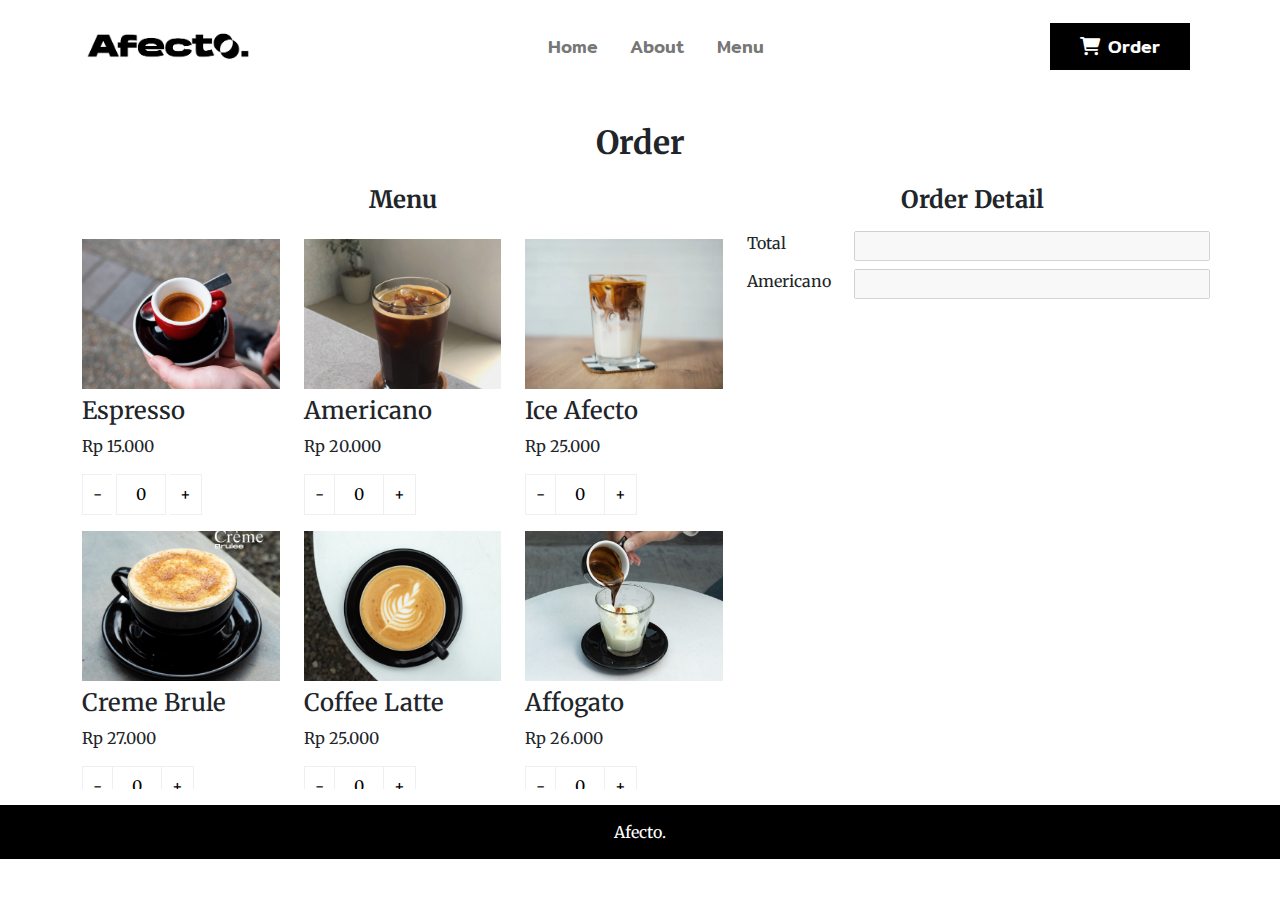
==== order.html @ 4f6c73c6 "First commit" ====
<!DOCTYPE html>
<html lang="en" dir="ltr">
  <head>
    <!--
      Created by : Aditya Suryana
      NIM        : 10121297
      adityasuryana.github.io/afecto
      github.com/adityasuryana
      2022
    -->
    <meta charset="utf-8">
    <meta name="viewport" content="width=device-width, initial-scale=1">
    <title>Order | Afecto.</title>
    <link rel="shortcut icon" href="img/favicon.ico">
    <link rel="stylesheet" href="css/bootstrap.css">
    <link rel="stylesheet" href="css/style.css">
    <link href="https://cdnjs.cloudflare.com/ajax/libs/font-awesome/6.0.0/css/all.min.css" rel="stylesheet">

    <script data-require="jquery@3.1.1" data-semver="3.1.1" src="https://ajax.googleapis.com/ajax/libs/jquery/3.1.1/jquery.min.js"></script>
    <script src="js/script.js" charset="utf-8"></script>
  </head>
  <body>
    <nav class="navbar navbar-expand-lg navbar-light mb-3 py-3">
      <div class="container">
        <a class="navbar-brand" href="index.html">
          <img src="img/logo-1.png" width="100%" height="50px" alt="">
        </a>
        <button class="navbar-toggler" type="button" data-bs-toggle="collapse" data-bs-target="#navbarNavAltMarkup" aria-controls="navbarNavAltMarkup" aria-expanded="false" aria-label="Toggle navigation">
          <span class="navbar-toggler-icon"></span>
        </button>

        <div class="collapse navbar-collapse" id="navbarNavAltMarkup">
          <div class="navbar-nav mx-auto">
            <a class="nav-link mx-2" href="index.html">Home</a>
            <a class="nav-link mx-2" href="about.html">About</a>
            <a class="nav-link mx-2" href="menu.html">Menu</a>
          </div>

          <div class="navbar-nav">
            <a class="nav-link order-button mx-2" href="order.html"><i class="fa-solid fa-cart-shopping me-2"></i>Order</a>
          </div>
        </div>
      </div>
    </nav>

    <div class="container">
      <div class="row mt-2">
        <div class="col-12 mt-3">
          <h2 class="text-center"><b>Order</b></h2>
        </div>

        <form class="formOrder">
          <div class="row">
          <div class="col-xxl-8 col-lg-7 col-12">
          <div class="row menu-overflow">
            <div class="col-12 mt-3">
              <h4 class="text-center"><b>Menu</b></h4>
            </div>

            <div class="col-4 mt-3">
              <img src="img/espresso.jpg" class="img-cover" width="100%" height="150px" alt="">
              <div class="mt-2">
                <h4>Espresso</h4>
                <p>Rp 15.000</p>
                <div class="quantity buttons_added">
                	<input type="button" value="-" class="minus">
                  <input type="number" step="1" min="0" max="" value="0" id="espresso" name="espresso" class="input-text qty text" size="4">
                  <input type="button" value="+" class="plus">
                </div>
              </div>
            </div>

            <div class="col-4 mt-3">
              <img src="img/americano.jpg" class="img-cover" width="100%" height="150px" alt="">

              <div class="mt-2">
                <h4>Americano</h4>
                <p>Rp 20.000</p>
                <div class="quantity buttons_added">
                	<input type="button" value="-" class="minus"><input type="number" step="1" min="0" max="" name="americano" value="0" title="Qty" class="input-text qty text" size="4" pattern="" inputmode=""><input type="button" value="+" class="plus">
                </div>
              </div>
            </div>

            <div class="col-4 mt-3">
              <img src="img/iceafecto.jpg" class="img-cover" width="100%" height="150px" alt="">

              <div class="mt-2">
                <h4>Ice Afecto</h4>
                <p>Rp 25.000</p>
                <div class="quantity buttons_added">
                	<input type="button" value="-" class="minus"><input type="number" step="1" min="0" max="" name="quantity" value="0" title="Qty" class="input-text qty text" size="4" pattern="" inputmode=""><input type="button" value="+" class="plus">
                </div>
              </div>
            </div>

            <div class="col-4 mt-3">
              <img src="img/creme.jpg" class="img-cover" width="100%" height="150px" alt="">

              <div class="mt-2">
                <h4>Creme Brule</h4>
                <p>Rp 27.000</p>
                <div class="quantity buttons_added">
                	<input type="button" value="-" class="minus"><input type="number" step="1" min="0" max="" name="quantity" value="0" title="Qty" class="input-text qty text" size="4" pattern="" inputmode=""><input type="button" value="+" class="plus">
                </div>
              </div>
            </div>

            <div class="col-4 mt-3">
              <img src="img/latte.jpg" class="img-cover" width="100%" height="150px" alt="">

              <div class="mt-2">
                <h4>Coffee Latte</h4>
                <p>Rp 25.000</p>
                <div class="quantity buttons_added">
                	<input type="button" value="-" class="minus"><input type="number" step="1" min="0" max="" name="quantity" value="0" title="Qty" class="input-text qty text" size="4" pattern="" inputmode=""><input type="button" value="+" class="plus">
                </div>
              </div>
            </div>

            <div class="col-4 mt-3">
              <img src="img/affogato.jpg" class="img-cover" width="100%" height="150px" alt="">

              <div class="mt-2">
                <h4>Affogato</h4>
                <p>Rp 26.000</p>
                <div class="quantity buttons_added">
                	<input type="button" value="-" class="minus"><input type="number" step="1" min="0" max="" name="quantity" value="0" title="Qty" class="input-text qty text" size="4" pattern="" inputmode=""><input type="button" value="+" class="plus">
                </div>
              </div>
            </div>

            <div class="col-4 mt-3">
              <img src="img/charcoal.jpg" class="img-cover" width="100%" height="150px" alt="">

              <div class="mt-2">
                <h4>Charcoal</h4>
                <p>Rp 28.000</p>
                <div class="quantity buttons_added">
                	<input type="button" value="-" class="minus"><input type="number" step="1" min="0" max="" name="quantity" value="0" title="Qty" class="input-text qty text" size="4" pattern="" inputmode=""><input type="button" value="+" class="plus">
                </div>
              </div>
            </div>

            <div class="col-4 mt-3">
              <img src="img/milkshakeberry.jpg" class="img-cover" width="100%" height="150px" alt="">

              <div class="mt-2">
                <h4>Milkshake</h4>
                <p>Rp 27.000</p>
                <div class="quantity buttons_added">
                	<input type="button" value="-" class="minus"><input type="number" step="1" min="0" max="" name="quantity" value="0" title="Qty" class="input-text qty text" size="4" pattern="" inputmode=""><input type="button" value="+" class="plus">
                </div>
              </div>
            </div>

            <div class="col-4 mt-3">
              <img src="img/choberry.jpg" class="img-cover" width="100%" height="150px" alt="">

              <div class="mt-2">
                <h4>Choco Berry</h4>
                <p>Rp 28.000</p>
                <div class="quantity buttons_added">
                	<input type="button" value="-" class="minus"><input type="number" step="1" min="0" max="" name="quantity" value="0" title="Qty" class="input-text qty text" size="4" pattern="" inputmode=""><input type="button" value="+" class="plus">
                </div>
              </div>
            </div>

            <div class="col-4 mt-3">
              <img src="img/jacs.jpg" class="img-cover" width="100%" height="150px" alt="">

              <div class="mt-2">
                <h4>Jac's Secret</h4>
                <p>Rp 27.000</p>
                <div class="quantity buttons_added">
                	<input type="button" value="-" class="minus"><input type="number" step="1" min="0" max="" name="quantity" value="0" title="Qty" class="input-text qty text" size="4" pattern="" inputmode=""><input type="button" value="+" class="plus">
                </div>
              </div>
            </div>

            <div class="col-4 mt-3">
              <img src="img/berry-lime.jpg" class="img-cover" width="100%" height="150px" alt="">

              <div class="mt-2">
                <h4>Perfect Indigo</h4>
                <p>Rp 28.000</p>
                <div class="quantity buttons_added">
                	<input type="button" value="-" class="minus"><input type="number" step="1" min="0" max="" name="quantity" value="0" title="Qty" class="input-text qty text" size="4" pattern="" inputmode=""><input type="button" value="+" class="plus">
                </div>
              </div>
            </div>

            <div class="col-4 mt-3">
              <img src="img/green-sunday.jpg" class="img-cover" width="100%" height="150px" alt="">

              <div class="mt-2">
                <h4>Green Sunday</h4>
                <p>Rp 28.000</p>
                <div class="quantity buttons_added">
                	<input type="button" value="-" class="minus"><input type="number" step="1" min="0" max="" name="quantity" value="0" title="Qty" class="input-text qty text" size="4" pattern="" inputmode=""><input type="button" value="+" class="plus">
                </div>
              </div>
            </div>

            <div class="col-4 mt-3">
              <img src="img/fries.jpg" class="img-cover" width="100%" height="150px" alt="">

              <div class="mt-2">
                <h4>French Fries</h4>
                <p>Rp 20.000</p>
                <div class="quantity buttons_added">
                	<input type="button" value="-" class="minus"><input type="number" step="1" min="0" max="" name="quantity" value="0" title="Qty" class="input-text qty text" size="4" pattern="" inputmode=""><input type="button" value="+" class="plus">
                </div>
              </div>
            </div>

            <div class="col-4 mt-3">
              <img src="img/taichan.jpg" class="img-cover" width="100%" height="150px" alt="">

              <div class="mt-2">
                <h4>Taichan</h4>
                <p>Rp 28.000</p>
                <div class="quantity buttons_added">
                	<input type="button" value="-" class="minus"><input type="number" step="1" min="0" max="" name="quantity" value="0" title="Qty" class="input-text qty text" size="4" pattern="" inputmode=""><input type="button" value="+" class="plus">
                </div>
              </div>
            </div>

            <div class="col-4 mt-3">
              <img src="img/tahu.jpg" class="img-cover" width="100%" height="150px" alt="">

              <div class="mt-2">
                <h4>Fried Chili Salt Tofu</h4>
                <p>Rp 20.000</p>
                <div class="quantity buttons_added">
                	<input type="button" value="-" class="minus"><input type="number" step="1" min="0" max="" name="quantity" value="0" title="Qty" class="input-text qty text" size="4" pattern="" inputmode=""><input type="button" value="+" class="plus">
                </div>
              </div>
            </div>

            <div class="col-12 mt-3">
              <button type="reset" class="btn btn-light w-15 me-3" value="reset">Reset</button>
              <button type="button" class="btn btn-success w-75" value="send" onclick="send()">Next</button>
            </div>
          </div>
        </div>

        <div class="col-xxl-4 col-lg-5 col-12">
          <div class="row">
            <div class="col-12 mt-3">
              <h4 class="text-center"><b>Order Detail</b></h4>
            </div>

            <div class="col-12 mt-2">
              <div class="row">
                <label class="col-xxl-3 col-xl-3 col-md-4 col-sm-4 col-4">Total</label>
                <input class="col-xxl-9 col-xl-9 col-md-8 col-sm-8 col-7" name="total" disabled>
              </div>

              <div class="row mt-2">
                <label class="col-xxl-3 col-xl-3 col-md-4 col-sm-4 col-4">Americano</label>
                <input class="col-xxl-9 col-xl-9 col-md-8 col-sm-8 col-7" name="menu2" disabled>
              </div>


            </div>

          </div>
        </div>
      </div>
    </form>
  </div>
</div>

    <footer class="mt-3">
      <a href="https://adityasuryana.github.io/profile/" target="_blank">Afecto.</a>
    </footer>

    <script src="js/bootstrap.js" charset="utf-8"></script>
    <script>
      function send(){
        var espressoP = 15000;
        var americanoP = 20000;

        var espressoQ = (document.formOrder.espresso.value);
        var americanoQ = (document.formOrder.americano.value);

        var tot = (espressoQ * espressoP) + (americanoQ * americanoP);

        document.formOrder.total.value = total;

      }
    </script>
  </body>
</html>
---- css/style.css ----
/*
  Created by : Aditya Suryana
  NIM        : 10121297
  adityasuryana.github.io/afecto
  github.com/adityasuryana
  2022
*/

@import url('https://fonts.googleapis.com/css2?family=Roboto+Mono:wght@100;200;300;400;500;600;700&display=swap');
@import url('https://fonts.googleapis.com/css2?family=Poppins:wght@300;400;500&display=swap');
@import url('https://fonts.googleapis.com/css2?family=Mitr:wght@200;300;400;500;600;700&display=swap');
@import url('https://fonts.googleapis.com/css2?family=Merriweather:wght@200;300;400;500;600;700&display=swap');



* {
  font-family: 'Merriweather', sans-serif;
}

a {
  text-decoration: none;
}

img {
    pointer-events: none;
}

select {
  cursor: pointer;
}

.text-justify {
  text-align: justify;
}

.nav-link {
  font-family: Mitr;
  font-size: 18px;
  font-weight: 500;
}

.nav-link.active {
  color: rgba(0, 0, 0, 0.8)!important;
}

.order-button {
  background-color: black;
  color: white!important;
  padding: 10px 30px!important;
  text-align: center;
}

.header-text {
  text-align: justify;
  font-size: 55px;
  color: black;
}

.header-img {
  height: 550px;
}

.menu-overflow {
  max-height: 77.7vh;
  overflow: auto;
}

@media (max-width: 1399px) {
  .header-text {
    font-size: 45px;
    margin-right: 25px;
  }

  .menu-overflow {
    max-height: 68.7vh;
    overflow: auto;
  }
}

@media (max-width: 1199px) {
  .header-text {
    font-size: 35px;
  }
}

@media (max-width: 767px) {
  .header-text {
    font-size: 25px;
  }
}

.card {
  border: none;
}

.img-cover {
  object-fit: cover;
}

.img-fit {
  object-position: 0px 53%;
  object-fit: cover;
}

footer {
  background-color: white;
  padding: 15px;
  display: block;
  text-align: center;
  background-color: black;
}

footer a {
  color: white;
}

.sticky-footer {
  margin-top: 10px;
  width: 100%;
  position: absolute;
  bottom: 0;
}

.quantity {
 display: inline-block; }

.quantity .input-text.qty {
 width: 50px;
 height: 41px;
 padding: 0 5px;
 text-align: center;
 background-color: transparent;
 border: 1px solid #efefef;
}

.quantity.buttons_added {
 text-align: left;
 position: relative;
 white-space: nowrap;
 vertical-align: top; }

.quantity.buttons_added input {
 display: inline-block;
 margin: 0;
 vertical-align: top;
 box-shadow: none;
}

.quantity.buttons_added .minus,
.quantity.buttons_added .plus {
 padding: 7px 10px 8px;
 height: 41px;
 background-color: #ffffff;
 border: 1px solid #efefef;
 cursor:pointer;}

.quantity.buttons_added .minus {
 border-right: 0; }

.quantity.buttons_added .plus {
 border-left: 0; }

.quantity.buttons_added .minus:hover,
.quantity.buttons_added .plus:hover {
 background: #eeeeee; }

.quantity input::-webkit-outer-spin-button,
.quantity input::-webkit-inner-spin-button {
 -webkit-appearance: none;
 -moz-appearance: none;
 margin: 0; }

 .quantity.buttons_added .minus:focus,
.quantity.buttons_added .plus:focus {
 outline: none; }
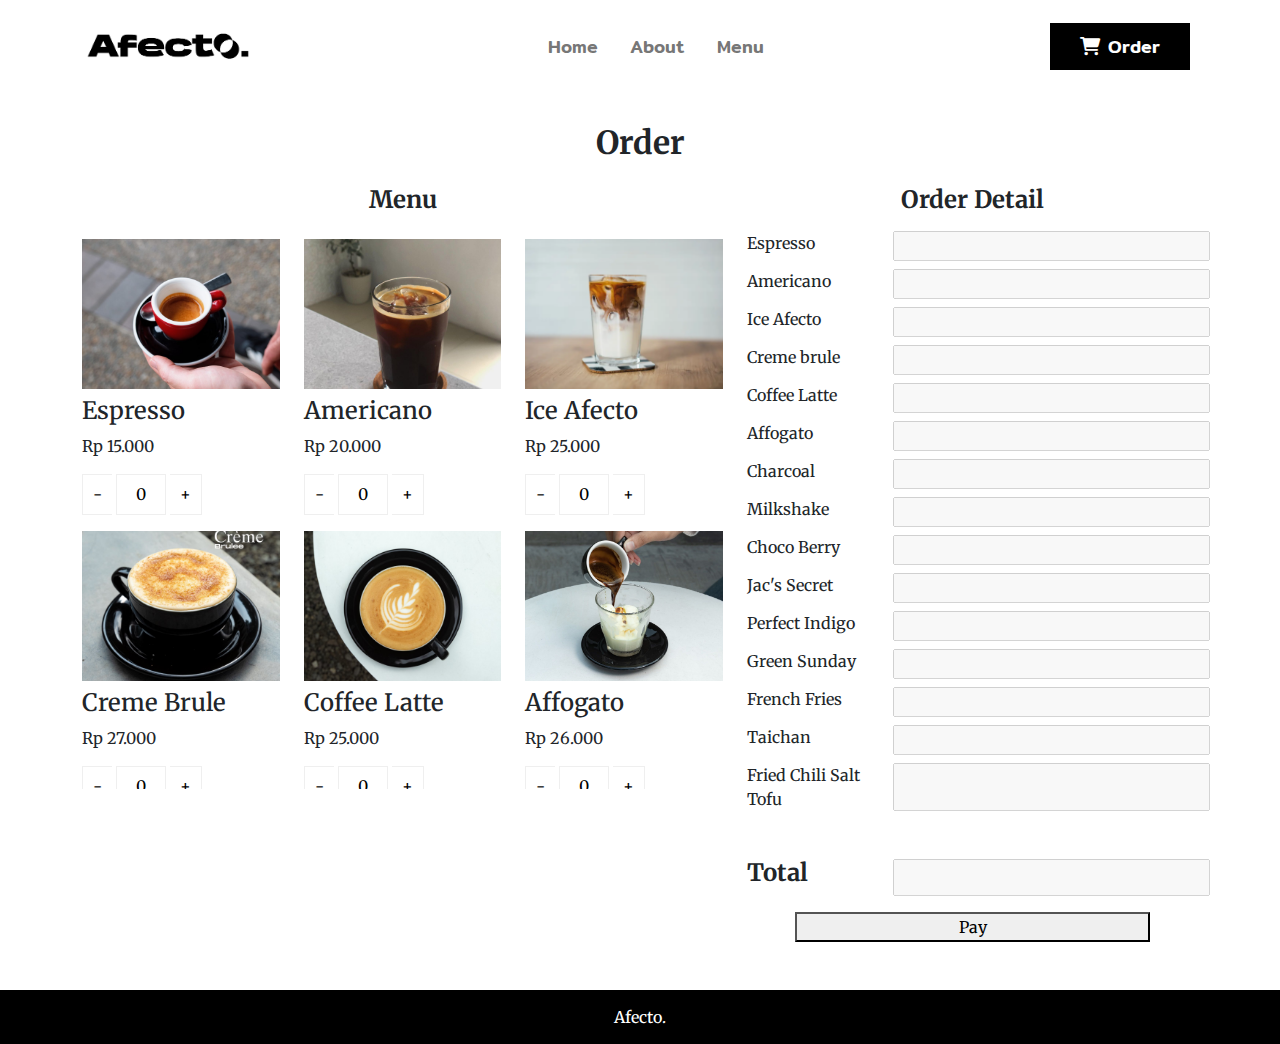
==== commit a89c2b6b: "add javascript function" ====
--- a/order.html
+++ b/order.html
@@ -15,7 +15,7 @@
     <link rel="stylesheet" href="css/bootstrap.css">
     <link rel="stylesheet" href="css/style.css">
     <link href="https://cdnjs.cloudflare.com/ajax/libs/font-awesome/6.0.0/css/all.min.css" rel="stylesheet">
-
+    <script src="js/bootstrap.js" charset="utf-8"></script>
     <script data-require="jquery@3.1.1" data-semver="3.1.1" src="https://ajax.googleapis.com/ajax/libs/jquery/3.1.1/jquery.min.js"></script>
     <script src="js/script.js" charset="utf-8"></script>
   </head>
@@ -49,7 +49,7 @@
           <h2 class="text-center"><b>Order</b></h2>
         </div>
 
-        <form class="formOrder">
+        <form name="formOrder">
           <div class="row">
           <div class="col-xxl-8 col-lg-7 col-12">
           <div class="row menu-overflow">
@@ -64,7 +64,7 @@
                 <p>Rp 15.000</p>
                 <div class="quantity buttons_added">
                 	<input type="button" value="-" class="minus">
-                  <input type="number" step="1" min="0" max="" value="0" id="espresso" name="espresso" class="input-text qty text" size="4">
+                  <input type="number" class="input-text qty text" step="1" min="0" value="0" name="espresso">
                   <input type="button" value="+" class="plus">
                 </div>
               </div>
@@ -77,7 +77,9 @@
                 <h4>Americano</h4>
                 <p>Rp 20.000</p>
                 <div class="quantity buttons_added">
-                	<input type="button" value="-" class="minus"><input type="number" step="1" min="0" max="" name="americano" value="0" title="Qty" class="input-text qty text" size="4" pattern="" inputmode=""><input type="button" value="+" class="plus">
+                  <input type="button" value="-" class="minus">
+                  <input type="number" class="input-text qty text" step="1" min="0" value="0" name="americano">
+                  <input type="button" value="+" class="plus">
                 </div>
               </div>
             </div>
@@ -89,7 +91,9 @@
                 <h4>Ice Afecto</h4>
                 <p>Rp 25.000</p>
                 <div class="quantity buttons_added">
-                	<input type="button" value="-" class="minus"><input type="number" step="1" min="0" max="" name="quantity" value="0" title="Qty" class="input-text qty text" size="4" pattern="" inputmode=""><input type="button" value="+" class="plus">
+                  <input type="button" value="-" class="minus">
+                  <input type="number" class="input-text qty text" step="1" min="0" value="0" name="iceAfecto">
+                  <input type="button" value="+" class="plus">
                 </div>
               </div>
             </div>
@@ -101,7 +105,9 @@
                 <h4>Creme Brule</h4>
                 <p>Rp 27.000</p>
                 <div class="quantity buttons_added">
-                	<input type="button" value="-" class="minus"><input type="number" step="1" min="0" max="" name="quantity" value="0" title="Qty" class="input-text qty text" size="4" pattern="" inputmode=""><input type="button" value="+" class="plus">
+                  <input type="button" value="-" class="minus">
+                  <input type="number" class="input-text qty text" step="1" min="0" value="0" name="cremeBrule">
+                  <input type="button" value="+" class="plus">
                 </div>
               </div>
             </div>
@@ -113,7 +119,9 @@
                 <h4>Coffee Latte</h4>
                 <p>Rp 25.000</p>
                 <div class="quantity buttons_added">
-                	<input type="button" value="-" class="minus"><input type="number" step="1" min="0" max="" name="quantity" value="0" title="Qty" class="input-text qty text" size="4" pattern="" inputmode=""><input type="button" value="+" class="plus">
+                  <input type="button" value="-" class="minus">
+                  <input type="number" class="input-text qty text" step="1" min="0" value="0" name="latte">
+                  <input type="button" value="+" class="plus">
                 </div>
               </div>
             </div>
@@ -125,7 +133,9 @@
                 <h4>Affogato</h4>
                 <p>Rp 26.000</p>
                 <div class="quantity buttons_added">
-                	<input type="button" value="-" class="minus"><input type="number" step="1" min="0" max="" name="quantity" value="0" title="Qty" class="input-text qty text" size="4" pattern="" inputmode=""><input type="button" value="+" class="plus">
+                  <input type="button" value="-" class="minus">
+                  <input type="number" class="input-text qty text" step="1" min="0" value="0" name="affogato">
+                  <input type="button" value="+" class="plus">
                 </div>
               </div>
             </div>
@@ -137,7 +147,9 @@
                 <h4>Charcoal</h4>
                 <p>Rp 28.000</p>
                 <div class="quantity buttons_added">
-                	<input type="button" value="-" class="minus"><input type="number" step="1" min="0" max="" name="quantity" value="0" title="Qty" class="input-text qty text" size="4" pattern="" inputmode=""><input type="button" value="+" class="plus">
+                  <input type="button" value="-" class="minus">
+                  <input type="number" class="input-text qty text" step="1" min="0" value="0" name="charcoal">
+                  <input type="button" value="+" class="plus">
                 </div>
               </div>
             </div>
@@ -149,7 +161,9 @@
                 <h4>Milkshake</h4>
                 <p>Rp 27.000</p>
                 <div class="quantity buttons_added">
-                	<input type="button" value="-" class="minus"><input type="number" step="1" min="0" max="" name="quantity" value="0" title="Qty" class="input-text qty text" size="4" pattern="" inputmode=""><input type="button" value="+" class="plus">
+                  <input type="button" value="-" class="minus">
+                  <input type="number" class="input-text qty text" step="1" min="0" value="0" name="milkshake">
+                  <input type="button" value="+" class="plus">
                 </div>
               </div>
             </div>
@@ -161,7 +175,9 @@
                 <h4>Choco Berry</h4>
                 <p>Rp 28.000</p>
                 <div class="quantity buttons_added">
-                	<input type="button" value="-" class="minus"><input type="number" step="1" min="0" max="" name="quantity" value="0" title="Qty" class="input-text qty text" size="4" pattern="" inputmode=""><input type="button" value="+" class="plus">
+                  <input type="button" value="-" class="minus">
+                  <input type="number" class="input-text qty text" step="1" min="0" value="0" name="chocoBerry">
+                  <input type="button" value="+" class="plus">
                 </div>
               </div>
             </div>
@@ -173,7 +189,9 @@
                 <h4>Jac's Secret</h4>
                 <p>Rp 27.000</p>
                 <div class="quantity buttons_added">
-                	<input type="button" value="-" class="minus"><input type="number" step="1" min="0" max="" name="quantity" value="0" title="Qty" class="input-text qty text" size="4" pattern="" inputmode=""><input type="button" value="+" class="plus">
+                  <input type="button" value="-" class="minus">
+                  <input type="number" class="input-text qty text" step="1" min="0" value="0" name="jacs">
+                  <input type="button" value="+" class="plus">
                 </div>
               </div>
             </div>
@@ -185,7 +203,9 @@
                 <h4>Perfect Indigo</h4>
                 <p>Rp 28.000</p>
                 <div class="quantity buttons_added">
-                	<input type="button" value="-" class="minus"><input type="number" step="1" min="0" max="" name="quantity" value="0" title="Qty" class="input-text qty text" size="4" pattern="" inputmode=""><input type="button" value="+" class="plus">
+                  <input type="button" value="-" class="minus">
+                  <input type="number" class="input-text qty text" step="1" min="0" value="0" name="indigo">
+                  <input type="button" value="+" class="plus">
                 </div>
               </div>
             </div>
@@ -197,7 +217,9 @@
                 <h4>Green Sunday</h4>
                 <p>Rp 28.000</p>
                 <div class="quantity buttons_added">
-                	<input type="button" value="-" class="minus"><input type="number" step="1" min="0" max="" name="quantity" value="0" title="Qty" class="input-text qty text" size="4" pattern="" inputmode=""><input type="button" value="+" class="plus">
+                  <input type="button" value="-" class="minus">
+                  <input type="number" class="input-text qty text" step="1" min="0" value="0" name="greenSunday">
+                  <input type="button" value="+" class="plus">
                 </div>
               </div>
             </div>
@@ -209,7 +231,9 @@
                 <h4>French Fries</h4>
                 <p>Rp 20.000</p>
                 <div class="quantity buttons_added">
-                	<input type="button" value="-" class="minus"><input type="number" step="1" min="0" max="" name="quantity" value="0" title="Qty" class="input-text qty text" size="4" pattern="" inputmode=""><input type="button" value="+" class="plus">
+                  <input type="button" value="-" class="minus">
+                  <input type="number" class="input-text qty text" step="1" min="0" value="0" name="fries">
+                  <input type="button" value="+" class="plus">
                 </div>
               </div>
             </div>
@@ -221,8 +245,9 @@
                 <h4>Taichan</h4>
                 <p>Rp 28.000</p>
                 <div class="quantity buttons_added">
-                	<input type="button" value="-" class="minus"><input type="number" step="1" min="0" max="" name="quantity" value="0" title="Qty" class="input-text qty text" size="4" pattern="" inputmode=""><input type="button" value="+" class="plus">
-                </div>
+                  <input type="button" value="-" class="minus">
+                  <input type="number" class="input-text qty text" step="1" min="0" value="0" name="taichan">
+                  <input type="button" value="+" class="plus"></div>
               </div>
             </div>
 
@@ -233,8 +258,9 @@
                 <h4>Fried Chili Salt Tofu</h4>
                 <p>Rp 20.000</p>
                 <div class="quantity buttons_added">
-                	<input type="button" value="-" class="minus"><input type="number" step="1" min="0" max="" name="quantity" value="0" title="Qty" class="input-text qty text" size="4" pattern="" inputmode=""><input type="button" value="+" class="plus">
-                </div>
+                  <input type="button" value="-" class="minus">
+                  <input type="number" class="input-text qty text" step="1" min="0" value="0" name="tofu">
+                  <input type="button" value="+" class="plus"></div>
               </div>
             </div>
 
@@ -251,17 +277,93 @@
               <h4 class="text-center"><b>Order Detail</b></h4>
             </div>
 
-            <div class="col-12 mt-2">
+            <div class="col-12 mt-2 menu-overflow-small">
               <div class="row">
-                <label class="col-xxl-3 col-xl-3 col-md-4 col-sm-4 col-4">Total</label>
-                <input class="col-xxl-9 col-xl-9 col-md-8 col-sm-8 col-7" name="total" disabled>
-              </div>
-
-              <div class="row mt-2">
-                <label class="col-xxl-3 col-xl-3 col-md-4 col-sm-4 col-4">Americano</label>
-                <input class="col-xxl-9 col-xl-9 col-md-8 col-sm-8 col-7" name="menu2" disabled>
-              </div>
-
+                <label class="col-xxl-4 col-xl-4 col-md-4 col-sm-4 col-4">Espresso</label>
+                <input class="col-xxl-8 col-xl-8 col-md-8 col-sm-8 col-7 outputMenu" name="menu1" disabled>
+              </div>
+
+              <div class="row mt-2">
+                <label class="col-xxl-4 col-xl-4 col-md-4 col-sm-4 col-4">Americano</label>
+                <input class="col-xxl-8 col-xl-8 col-md-8 col-sm-8 col-7 outputMenu" name="menu2" disabled>
+              </div>
+
+              <div class="row mt-2">
+                <label class="col-xxl-4 col-xl-4 col-md-4 col-sm-4 col-4">Ice Afecto</label>
+                <input class="col-xxl-8 col-xl-8 col-md-8 col-sm-8 col-7 outputMenu" name="menu3" disabled>
+              </div>
+
+              <div class="row mt-2">
+                <label class="col-xxl-4 col-xl-4 col-md-4 col-sm-4 col-4">Creme brule</label>
+                <input class="col-xxl-8 col-xl-8 col-md-8 col-sm-8 col-7 outputMenu" name="menu4" disabled>
+              </div>
+
+              <div class="row mt-2">
+                <label class="col-xxl-4 col-xl-4 col-md-4 col-sm-4 col-4">Coffee Latte</label>
+                <input class="col-xxl-8 col-xl-8 col-md-8 col-sm-8 col-7 outputMenu" name="menu5" disabled>
+              </div>
+
+              <div class="row mt-2">
+                <label class="col-xxl-4 col-xl-4 col-md-4 col-sm-4 col-4">Affogato</label>
+                <input class="col-xxl-8 col-xl-8 col-md-8 col-sm-8 col-7 outputMenu" name="menu6" disabled>
+              </div>
+
+              <div class="row mt-2">
+                <label class="col-xxl-4 col-xl-4 col-md-4 col-sm-4 col-4">Charcoal</label>
+                <input class="col-xxl-8 col-xl-8 col-md-8 col-sm-8 col-7 outputMenu" name="menu7" disabled>
+              </div>
+
+              <div class="row mt-2">
+                <label class="col-xxl-4 col-xl-4 col-md-4 col-sm-4 col-4">Milkshake</label>
+                <input class="col-xxl-8 col-xl-8 col-md-8 col-sm-8 col-7 outputMenu" name="menu8" disabled>
+              </div>
+
+              <div class="row mt-2">
+                <label class="col-xxl-4 col-xl-4 col-md-4 col-sm-4 col-4">Choco Berry</label>
+                <input class="col-xxl-8 col-xl-8 col-md-8 col-sm-8 col-7 outputMenu" name="menu9" disabled>
+              </div>
+
+              <div class="row mt-2">
+                <label class="col-xxl-4 col-xl-4 col-md-4 col-sm-4 col-4">Jac's Secret</label>
+                <input class="col-xxl-8 col-xl-8 col-md-8 col-sm-8 col-7 outputMenu" name="menu10" disabled>
+              </div>
+
+              <div class="row mt-2">
+                <label class="col-xxl-4 col-xl-4 col-md-4 col-sm-4 col-4">Perfect Indigo</label>
+                <input class="col-xxl-8 col-xl-8 col-md-8 col-sm-8 col-7 outputMenu" name="menu11" disabled>
+              </div>
+
+              <div class="row mt-2">
+                <label class="col-xxl-4 col-xl-4 col-md-4 col-sm-4 col-4">Green Sunday</label>
+                <input class="col-xxl-8 col-xl-8 col-md-8 col-sm-8 col-7 outputMenu" name="menu12" disabled>
+              </div>
+
+              <div class="row mt-2">
+                <label class="col-xxl-4 col-xl-4 col-md-4 col-sm-4 col-4">French Fries</label>
+                <input class="col-xxl-8 col-xl-8 col-md-8 col-sm-8 col-7 outputMenu" name="menu13" disabled>
+              </div>
+
+              <div class="row mt-2">
+                <label class="col-xxl-4 col-xl-4 col-md-4 col-sm-4 col-4">Taichan</label>
+                <input class="col-xxl-8 col-xl-8 col-md-8 col-sm-8 col-7 outputMenu" name="menu14" disabled>
+              </div>
+
+              <div class="row mt-2">
+                <label class="col-xxl-4 col-xl-4 col-md-4 col-sm-4 col-4">Fried Chili Salt Tofu</label>
+                <input class="col-xxl-8 col-xl-8 col-md-8 col-sm-8 col-7 outputMenu" name="menu15" disabled>
+              </div>
+            </div>
+
+            <div class="col-12">
+              <div class="row mt-5">
+                <h4 class="col-xxl-4 col-xl-4 col-md-4 col-sm-4 col-4"><b>Total</b></h4>
+                <input class="col-xxl-8 col-xl-8 col-md-8 col-sm-8 col-7 outputMenu" name="total" disabled>
+              </div>
+
+              <div class="row mt-3 mx-5">
+                <button type="button" class="pay-button" name="button">Pay</button>
+              </div>
+            </div>
 
             </div>
 
@@ -270,22 +372,80 @@
       </div>
     </form>
   </div>
-</div>
-
-    <footer class="mt-3">
+
+    <footer class="mt-5">
       <a href="https://adityasuryana.github.io/profile/" target="_blank">Afecto.</a>
     </footer>
 
-    <script src="js/bootstrap.js" charset="utf-8"></script>
+
     <script>
       function send(){
         var espressoP = 15000;
         var americanoP = 20000;
+        var iceAfectoP = 25000;
+        var cremeBruleP = 26000;
+        var latteP = 25000;
+        var affogatoP = 26000;
+        var charcoalP = 28000;
+        var milkshakeP = 27000;
+        var choberryP = 28000;
+        var jacsP = 27000;
+        var indigoP = 28000;
+        var greenSundayP = 28000;
+        var friesP = 20000;
+        var taichanP = 28000;
+        var tofuP = 20000;
 
         var espressoQ = (document.formOrder.espresso.value);
         var americanoQ = (document.formOrder.americano.value);
-
-        var tot = (espressoQ * espressoP) + (americanoQ * americanoP);
+        var iceAfectoQ = (document.formOrder.iceAfecto.value);
+        var cremeBruleQ = (document.formOrder.cremeBrule.value);
+        var latteQ = (document.formOrder.latte.value);
+        var affogatoQ = (document.formOrder.affogato.value);
+        var charcoalQ = (document.formOrder.charcoal.value);
+        var milkshakeQ = (document.formOrder.milkshake.value);
+        var choBerryQ = (document.formOrder.chocoBerry.value);
+        var jacsQ = (document.formOrder.jacs.value);
+        var indigoQ = (document.formOrder.indigo.value);
+        var greenSundayQ = (document.formOrder.greenSunday.value);
+        var friesQ = (document.formOrder.fries.value);
+        var taichanQ = (document.formOrder.taichan.value);
+        var tofuQ = (document.formOrder.tofu.value);
+
+        menu1 = espressoQ * espressoP;
+        menu2 = americanoQ * americanoP;
+        menu3 = iceAfectoQ * iceAfectoP;
+        menu4 = cremeBruleQ * cremeBruleP;
+        menu5 = latteQ * latteP;
+        menu6 = affogatoQ * affogatoP;
+        menu7 = charcoalQ * charcoalP;
+        menu8 = milkshakeQ * milkshakeP;
+        menu9 = choBerryQ * choberryP;
+        menu10 = jacsQ * jacsP;
+        menu11 = indigoQ * indigoP;
+        menu12 = greenSundayQ * greenSundayP;
+        menu13 = friesQ * friesP;
+        menu14 = taichanQ * taichanP;
+        menu15 = tofuQ * tofuP;
+
+        var total = (espressoQ * espressoP) + (americanoQ * americanoP) + (iceAfectoQ * iceAfectoP) + (cremeBruleQ * cremeBruleP) + (latteQ * latteP) +
+        (affogatoQ * affogatoP) + (charcoalQ * charcoalP) + (milkshakeQ * milkshakeP) + (choBerryQ * choberryP) + (jacsQ * jacsP) + (indigoQ * indigoP) +
+        (greenSundayQ * greenSundayP) + (friesQ * friesP) + (taichanQ * taichanP) + (tofuQ * tofuP);
+        document.formOrder.menu1.value = menu1;
+        document.formOrder.menu2.value = menu2;
+        document.formOrder.menu3.value = menu3;
+        document.formOrder.menu4.value = menu4;
+        document.formOrder.menu5.value = menu5;
+        document.formOrder.menu6.value = menu6;
+        document.formOrder.menu7.value = menu7;
+        document.formOrder.menu8.value = menu8;
+        document.formOrder.menu9.value = menu9;
+        document.formOrder.menu10.value = menu10;
+        document.formOrder.menu11.value = menu11;
+        document.formOrder.menu12.value = menu12;
+        document.formOrder.menu13.value = menu13;
+        document.formOrder.menu14.value = menu14;
+        document.formOrder.menu15.value = menu15;
 
         document.formOrder.total.value = total;
 
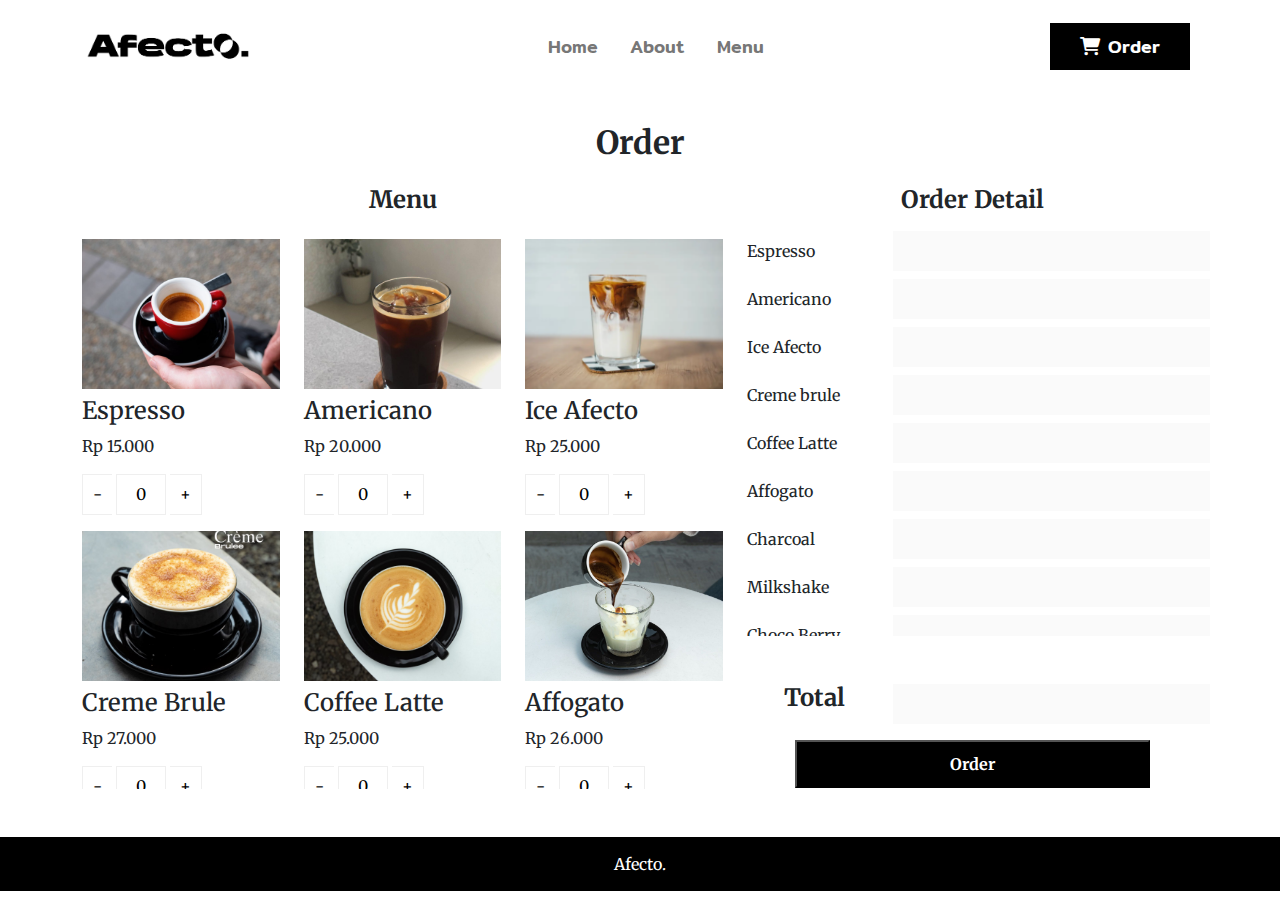
==== commit 4de27a87: "add modal" ====
--- a/order.html
+++ b/order.html
@@ -356,12 +356,12 @@
 
             <div class="col-12">
               <div class="row mt-5">
-                <h4 class="col-xxl-4 col-xl-4 col-md-4 col-sm-4 col-4"><b>Total</b></h4>
+                <h4 class="col-xxl-4 col-xl-4 col-md-4 col-sm-4 col-4 text-center vertical-align-s"><b>Total</b></h4>
                 <input class="col-xxl-8 col-xl-8 col-md-8 col-sm-8 col-7 outputMenu" name="total" disabled>
               </div>
 
               <div class="row mt-3 mx-5">
-                <button type="button" class="pay-button" name="button">Pay</button>
+                <button type="button" class="pay-button" name="button" data-bs-toggle="modal" data-bs-target="#order">Order</button>
               </div>
             </div>
 
@@ -372,6 +372,18 @@
       </div>
     </form>
   </div>
+
+  <div class="modal fade" id="order" data-bs-backdrop="static" data-bs-keyboard="false" tabindex="-1" aria-labelledby="staticBackdropLabel" aria-hidden="true">
+  <div class="modal-dialog modal-dialog-centered">
+    <div class="modal-content">
+      <div class="modal-body p-4">
+        <h3 class="text-center">We Received Your Order</h3>
+        <h5 class="text-justify">Please wait, your order will serve to your table.</h5>
+        <button type="button" class="col-12 pay-button mt-4" data-bs-dismiss="modal">Close</button>
+      </div>
+    </div>
+  </div>
+</div>
 
     <footer class="mt-5">
       <a href="https://adityasuryana.github.io/profile/" target="_blank">Afecto.</a>
--- a/css/style.css
+++ b/css/style.css
@@ -29,6 +29,15 @@
   cursor: pointer;
 }
 
+label {
+  align-self: center;
+}
+
+.outputMenu {
+  border: 0!important;
+  padding: 8px 5px!important;
+}
+
 .text-justify {
   text-align: justify;
 }
@@ -50,6 +59,15 @@
   text-align: center;
 }
 
+.pay-button {
+  background-color: black;
+  color: white;
+  padding: 10px 0px;
+  text-align: center;
+  font-weight:bolder;
+
+}
+
 .header-text {
   text-align: justify;
   font-size: 55px;
@@ -62,6 +80,11 @@
 
 .menu-overflow {
   max-height: 77.7vh;
+  overflow: auto;
+}
+
+.menu-overflow-small {
+  max-height: 45vh;
   overflow: auto;
 }
 
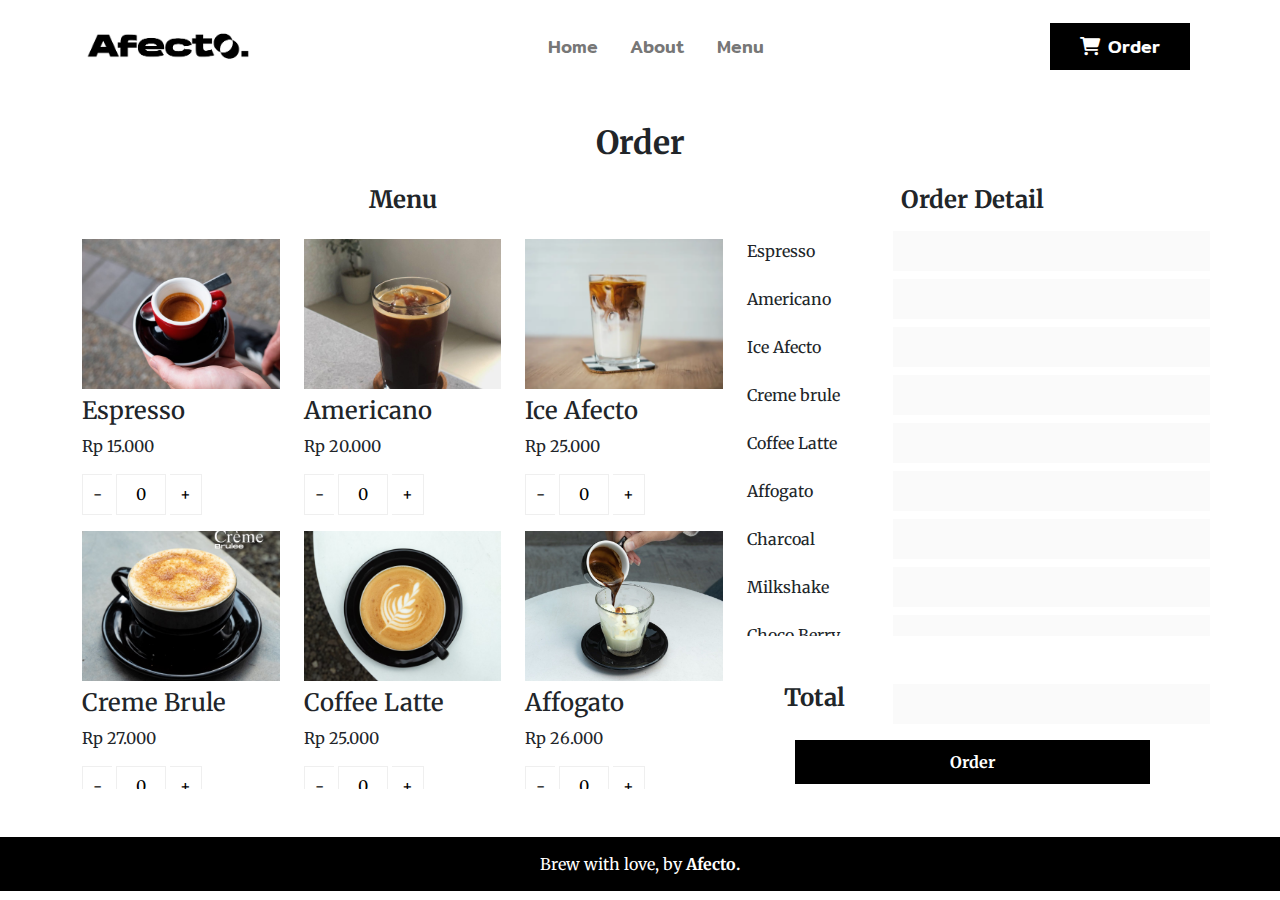
==== commit 583c94a8: "change footer" ====
--- a/order.html
+++ b/order.html
@@ -386,7 +386,7 @@
 </div>
 
     <footer class="mt-5">
-      <a href="https://adityasuryana.github.io/profile/" target="_blank">Afecto.</a>
+      <a href="https://adityasuryana.github.io/profile/" target="_blank">Brew with love, by <b>Afecto.</b></a>
     </footer>
 
 
--- a/css/style.css
+++ b/css/style.css
@@ -6,8 +6,7 @@
   2022
 */
 
-@import url('https://fonts.googleapis.com/css2?family=Roboto+Mono:wght@100;200;300;400;500;600;700&display=swap');
-@import url('https://fonts.googleapis.com/css2?family=Poppins:wght@300;400;500&display=swap');
+
 @import url('https://fonts.googleapis.com/css2?family=Mitr:wght@200;300;400;500;600;700&display=swap');
 @import url('https://fonts.googleapis.com/css2?family=Merriweather:wght@200;300;400;500;600;700&display=swap');
 
@@ -36,6 +35,10 @@
 .outputMenu {
   border: 0!important;
   padding: 8px 5px!important;
+}
+
+.vertical-align-s {
+  vertical-align: sub;
 }
 
 .text-justify {
@@ -65,7 +68,7 @@
   padding: 10px 0px;
   text-align: center;
   font-weight:bolder;
-
+  border: 0;
 }
 
 .header-text {
